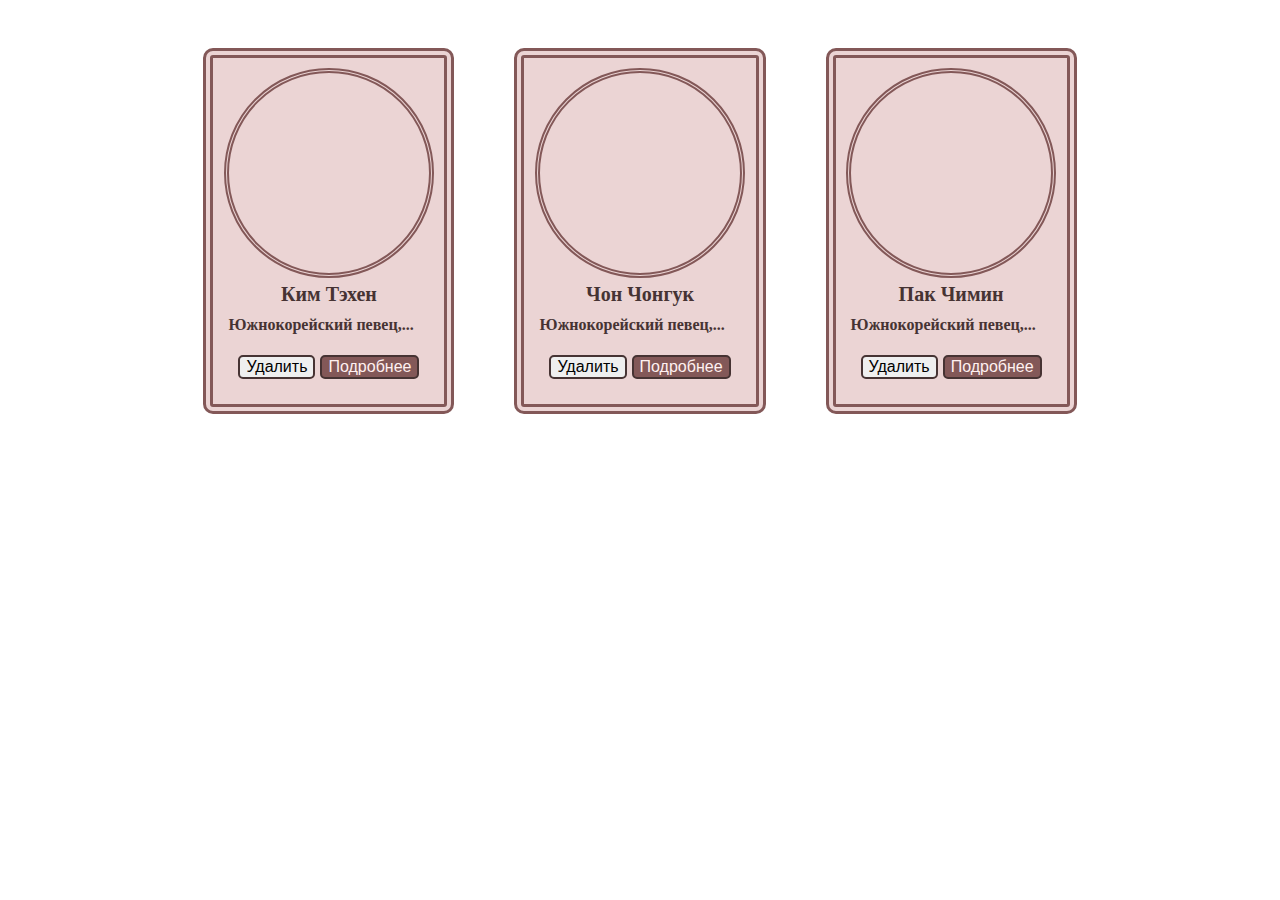
==== модальное окно/index.html @ 089b17b0 "distant" ====
<!doctype html>
<html>

<head>
    <meta charset="utf-8">
    <title>Modal window 1</title>
    <link href="style.css" rel="stylesheet" type="text/css">
    <script defer src="script.js"></script>
</head>

<body>
    <main>
        <div class="container">
            <div class="cards"></div>
        </div>
    </main>

    <div class="modal-wrapper hide">
        <article class="card-modal">
            <span class="modal-close">&times;</span>
            <div class="card-modal-left">
                <img src="#" alt="#">
            </div>
            <div class="card-modal-right">
                <h3 class="card-title"></h3>
                <p class="card-text"></p>
            </div>
        </article>
    </div>

</body>

</html>
---- модальное окно/style.css ----
.cards {
    display: flex;
    flex-direction: row;
    flex-wrap: wrap;
    padding: 10px;
    align-items: center;
    justify-content: center;
    }
    .card{
    border: 10px double #835858;
    border-radius: 10px;
    padding: 10px;
    margin: 30px;
    display: flex;
    flex-direction: column;
    justify-content: space-around;
    align-items: center;
    justify-content: center;
    background-color: #ebd4d4;
    
    }
    .modal-active{
    display: flex;
    }
    
    .modal-wrapper {
    position: fixed;
    top: 0;
    left: 0;
    right: 0;
    bottom: 0;
    background: rgb(206, 206, 206, 0.7);
    display: flex;
    }

    .modal-wrapper.hide {
    display: none;
    }
    
    .card-modal {
    position: relative;
    margin: auto;
    min-width: 100px;
    max-width: 400px;
    min-height: 200px;
    background: #fff;
    border: 4px solid #463333;
    padding: 20px;
    background-color: #fff0f0;
    }
    
    .modal-close {
    position: absolute;
    right: 15px;
    top: 10px;
    }

    .modal-close:hover {
        cursor: pointer;
    }

    img {
        width: 200px;
        height: 200px;
        border: 5px double #835858;
        border-radius: 100%;
    }

    h2 {
        font-size: 20px;
        margin: 5px;
        color: #463333;
        font-weight: bold;
        font-family: Garamond;
    }
    p {
        font-size: 16px;
        margin: 0;
        font-family: MS Sans Serif;
    }
    .bnts {
        padding-top: 10px;
        margin: 10px;
        text-align: center;
    }

.btn-info {
    background-color: #835858;
    color: #fff0f0;
    border: 2px solid #463333;
    border-radius: 5px;
    font-size: 16px;
}

.btn-delete {
    color: black;
    border: 2px solid #463333;
    border-radius: 5px;
    font-size: 16px;
}

.card-title {
    text-align: center;
    background-color: #463333;
    color: #fff0f0;
    font-size: 18px;
    padding: 5px 0;
}

.card-modal-left > img {
    display: block;
    margin: 0 auto;
}

.card-text {
    margin-top: -20px;
    border: 1px solid black;
    padding: 10px 10px;
    text-align: justify;
}
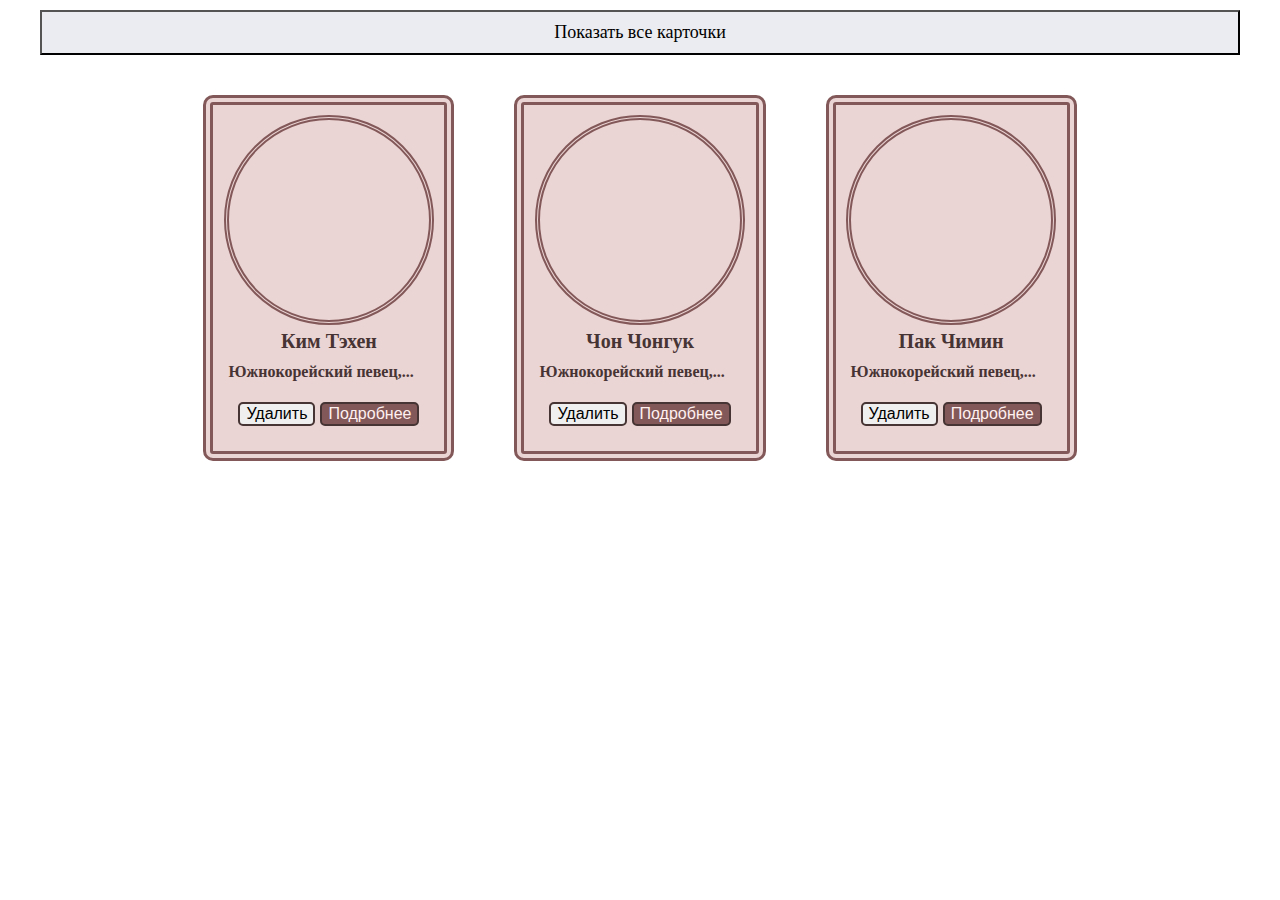
==== commit a21e293d: "free" ====
--- a/модальное окно/index.html
+++ b/модальное окно/index.html
@@ -9,10 +9,11 @@
 </head>
 
 <body>
+    <button id="btnShow">Показать все карточки</button>
     <main>
-        <div class="container">
-            <div class="cards"></div>
-        </div>
+        <div class="container">    
+            <div class="cards"></div>           
+        </div>  
     </main>
 
     <div class="modal-wrapper hide">
@@ -26,8 +27,10 @@
                 <p class="card-text"></p>
             </div>
         </article>
+        
     </div>
 
+    
 </body>
 
 </html>--- a/модальное окно/style.css
+++ b/модальное окно/style.css
@@ -1,3 +1,9 @@
+body {
+    width: 1200px;
+    margin: 0 auto;
+    display: block;
+}
+
 .cards {
     display: flex;
     flex-direction: row;
@@ -117,4 +123,13 @@
     border: 1px solid black;
     padding: 10px 10px;
     text-align: justify;
+}
+
+#btnShow {
+width: 100%;
+font-family: Century;
+font-size: 18px;
+background-color: #ebecf1;
+padding: 10px 5px;
+margin-top: 10px;
 }